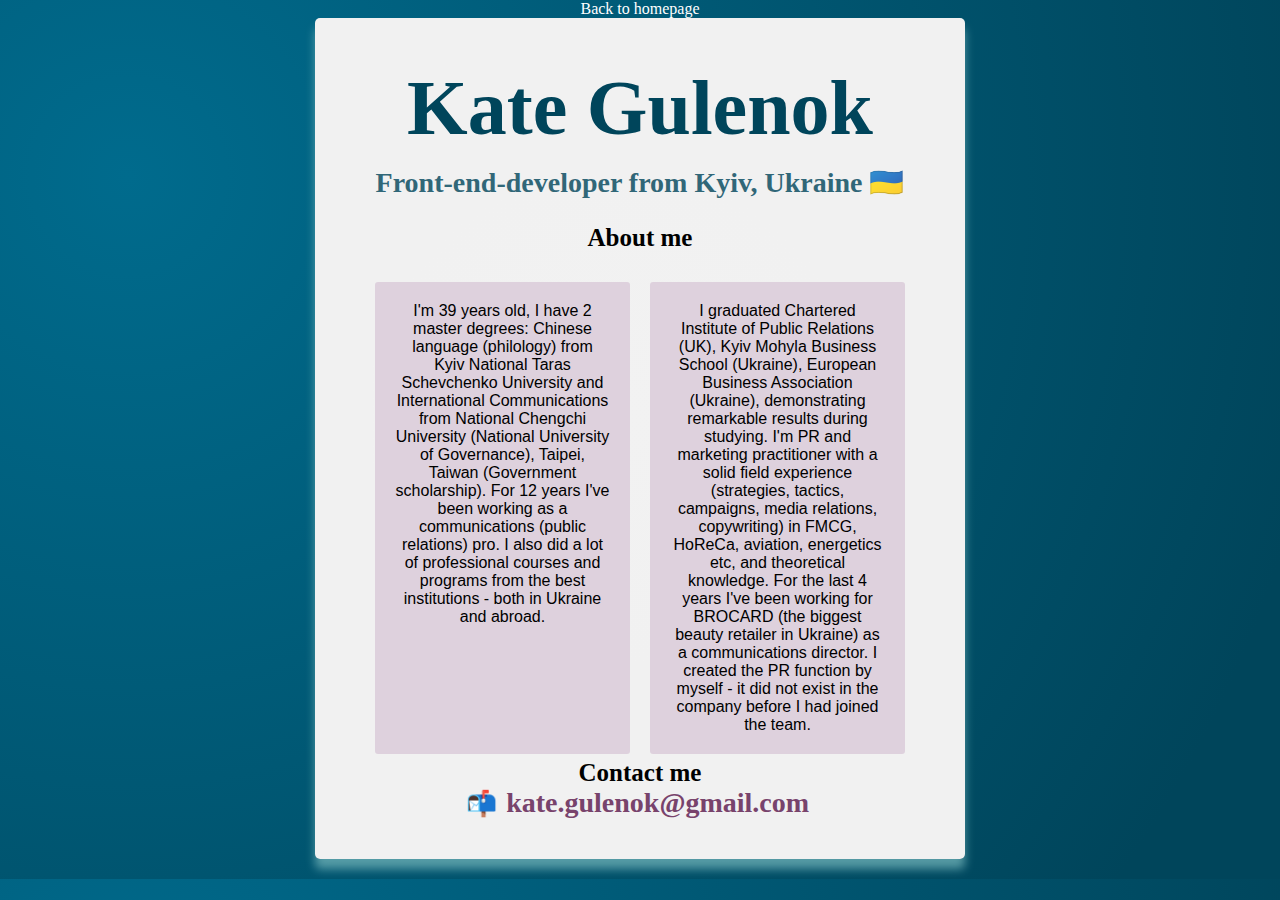
==== about.html @ e831b91f "Initial commit" ====
<!DOCTYPE html>
<html lang="en">
  <head>
    <meta charset="UTF-8" />
    <meta http-equiv="X-UA-Compatible" content="IE=edge" />
    <meta name="viewport" content="width=device-width, initial-scale=1.0" />
    <title>Document</title>
    <link rel="stylesheet" href="style.css" />
  </head>
  <body>
    <a href="index.html"> Back to homepage </a>
    <div class="page-wrap">
      <div class="container">
        <h1>Kate Gulenok</h1>
        <h2>Front-end-developer from Kyiv, Ukraine 🇺🇦</h2>
        <h3>About me</h3>
        <div class="about-text">
          <p>
            I'm 39 years old, I have 2 master degrees: Chinese language
            (philology) from Kyiv National Taras Schevchenko University and
            International Communications from National Chengchi University
            (National University of Governance), Taipei, Taiwan (Government
            scholarship). For 12 years I've been working as a communications
            (public relations) pro. I also did a lot of professional courses and
            programs from the best institutions - both in Ukraine and abroad.
          </p>
          <p>
            I graduated Chartered Institute of Public Relations (UK), Kyiv
            Mohyla Business School (Ukraine), European Business Association
            (Ukraine), demonstrating remarkable results during studying. I'm PR
            and marketing practitioner with a solid field experience
            (strategies, tactics, campaigns, media relations, copywriting) in
            FMCG, HoReCa, aviation, energetics etc, and theoretical knowledge.
            For the last 4 years I've been working for BROCARD (the biggest
            beauty retailer in Ukraine) as a communications director. I created
            the PR function by myself - it did not exist in the company before I
            had joined the team.
          </p>
        </div>
        <div id="contact">
          Contact me
          <br />📬
          <a href="mailto:kate.gulenok@gmail.com">kate.gulenok@gmail.com</a>
        </div>
      </div>
    </div>
  </body>
</html>
---- style.css ----
body {
  background: var(--page-background);
  margin: 0 auto;
  text-align: center;
  font: var(--project-font);
}

a {
  text-decoration: none;
  color: white;
  font-size: 16px;
}
h1 {
  color: var(--primary-color);
  font-size: 78px;
  margin-top: 5px;
  margin-bottom: -10px;
}

h2 {
  color: var(--primary-color);
  opacity: 80%;
  font-size: 28px;
}
h3 {
  font-size: 25px;
}

:root {
  --project-font: "Gill Sans", "Gill Sans MT", Calibri, "Trebuchet MS",
    sans-serif;
  --primary-color: #00455b;
  --secondary-color: hwb(305 82% 13%);
  --page-background: radial-gradient(
    circle at 10% 20%,
    rgb(0, 107, 141) 0%,
    rgb(0, 69, 91) 90%
  );
}

.portfolio {
  margin: 22px;
}

.container {
  max-width: 550px;
  margin: 0 auto;
  padding: 40px 50px;
  border-radius: 5px;
  box-shadow: hsla(185, 33%, 56%, 0.8) 0px 10px 10px 0;
  background: radial-gradient(
    343px at 46.3% 47.5%,
    rgb(242, 242, 242) 0%,
    rgb(241, 241, 241) 72.9%
  );
}

.page-wrap {
  margin-bottom: 20px;
}
.about-button {
  background: rgb(169, 115, 151);
}
.contact-button {
  background: rgb(120, 67, 108);
}
.contact-button:hover {
  color: rgb(169, 115, 151);
}
.about-button:hover {
  color: rgb(120, 67, 108);
}
.about-button,
.contact-button {
  transition: all 200ms ease;
  text-align: center;
  box-shadow: rgba(37, 39, 89, 0.08) 0px 8px 8px 0;
  cursor: pointer;
  color: white;
  border: 10px;
  border-radius: 4px;
  border-color: white;
  font-size: 15px;
  font-family: var(--project-font);
}

.about-section {
  display: flex;
  justify-content: center;
}

.about-section a {
  border: 1px solid black;
  padding: 20px;
  margin: 14px;
}

.about-text {
  display: flex;
  font-size: 16px;
  justify-content: space-evenly;
  font-family: var(--project-font);
  margin: -5px 0;
}
.about-text p {
  border-radius: 3px;
  background: var(--secondary-color);
  margin: 10px;
  padding: 20px;
  flex: 1;
  text-align: center;
}

#contact {
  font-size: 25px;
  font-weight: 800;
}
#contact a {
  color: rgb(120, 67, 108);
  font-weight: 700;
  font-size: 28px;
  margin: 10px 5px 5px 3px;
}
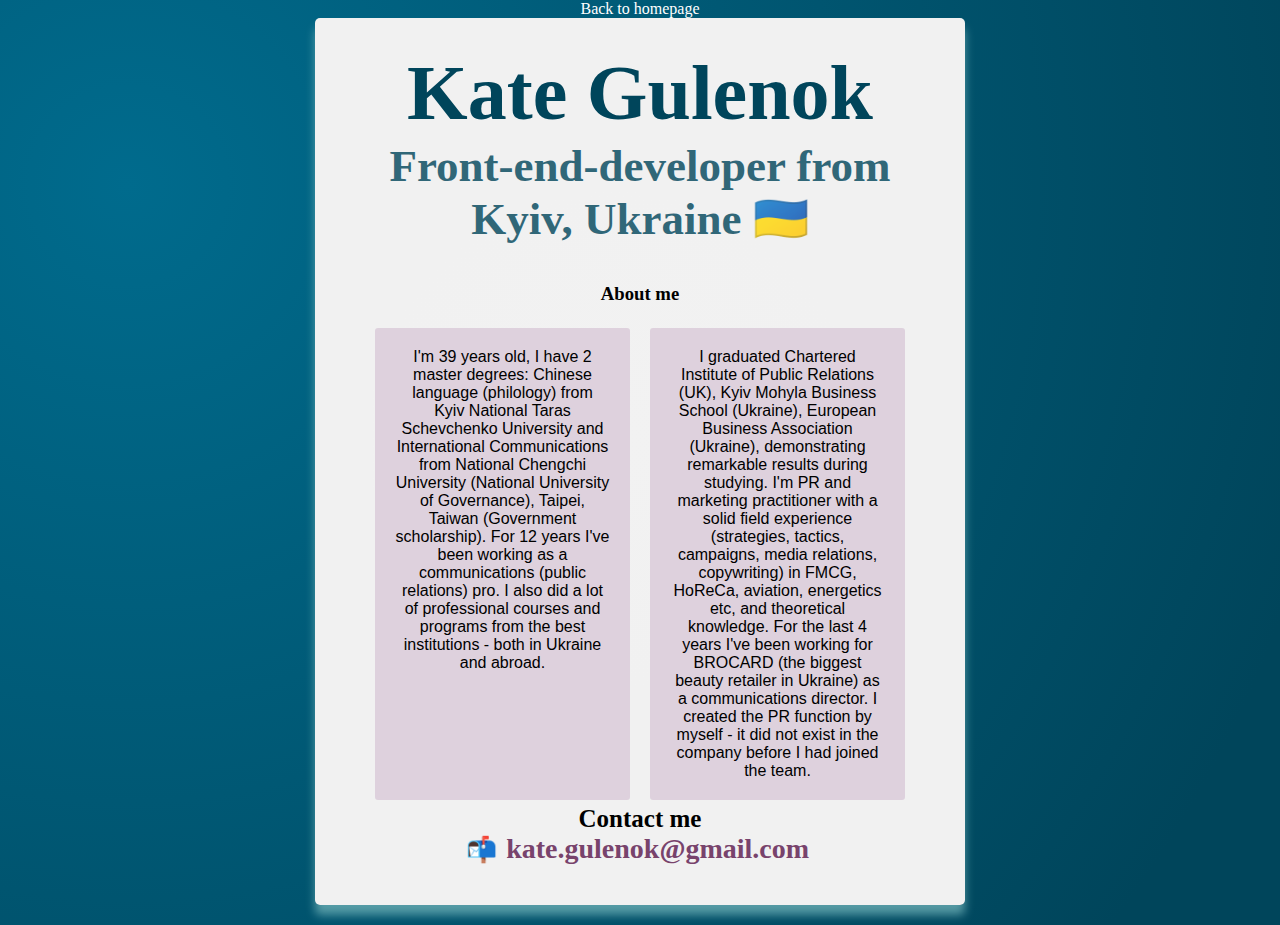
==== commit 567f2088: "document name changed, css element added" ====
--- a/about.html
+++ b/about.html
@@ -4,7 +4,7 @@
     <meta charset="UTF-8" />
     <meta http-equiv="X-UA-Compatible" content="IE=edge" />
     <meta name="viewport" content="width=device-width, initial-scale=1.0" />
-    <title>Document</title>
+    <title>Kate Gulenok</title>
     <link rel="stylesheet" href="style.css" />
   </head>
   <body>
--- a/style.css
+++ b/style.css
@@ -13,17 +13,17 @@
 h1 {
   color: var(--primary-color);
   font-size: 78px;
-  margin-top: 5px;
-  margin-bottom: -10px;
+  margin-top: -10px;
+  margin-bottom: -35px;
 }
 
 h2 {
   color: var(--primary-color);
   opacity: 80%;
-  font-size: 28px;
+  font-size: 45px;
 }
-h3 {
-  font-size: 25px;
+h4 {
+  font-size: 30px;
 }
 
 :root {
@@ -70,19 +70,6 @@
 .about-button:hover {
   color: rgb(120, 67, 108);
 }
-.about-button,
-.contact-button {
-  transition: all 200ms ease;
-  text-align: center;
-  box-shadow: rgba(37, 39, 89, 0.08) 0px 8px 8px 0;
-  cursor: pointer;
-  color: white;
-  border: 10px;
-  border-radius: 4px;
-  border-color: white;
-  font-size: 15px;
-  font-family: var(--project-font);
-}
 
 .about-section {
   display: flex;
@@ -91,8 +78,17 @@
 
 .about-section a {
   border: 1px solid black;
+  border-radius: 4px;
   padding: 20px;
   margin: 14px;
+  transition: all 200ms ease;
+  text-align: center;
+  box-shadow: #33193714 0px 8px 8px 0;
+  cursor: pointer;
+  color: white;
+  font-size: 15px;
+  font-family: var(--project-font);
+  text-transform: capitalize;
 }
 
 .about-text {
@@ -121,3 +117,7 @@
   font-size: 28px;
   margin: 10px 5px 5px 3px;
 }
+#contact a:hover {
+  text-decoration: underline;
+  color: var(--primary-color);
+}
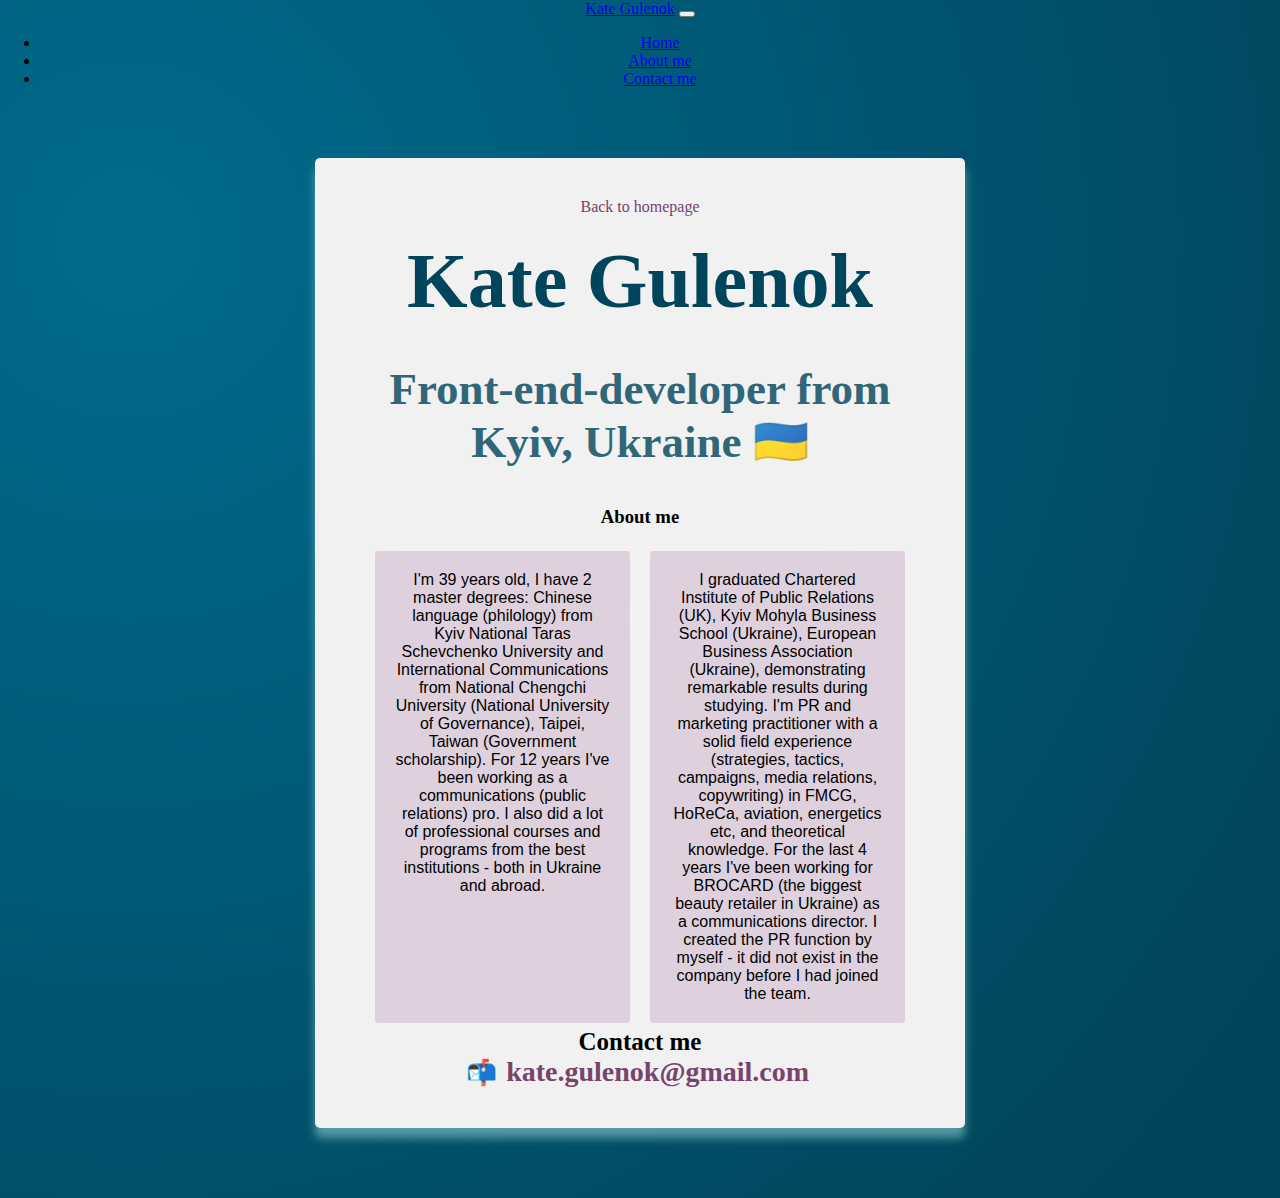
==== commit 62d04ed2: "The Works page added" ====
--- a/about.html
+++ b/about.html
@@ -4,13 +4,56 @@
     <meta charset="UTF-8" />
     <meta http-equiv="X-UA-Compatible" content="IE=edge" />
     <meta name="viewport" content="width=device-width, initial-scale=1.0" />
+    <link
+      href="https://cdn.jsdelivr.net/npm/bootstrap@5.0.2/dist/css/bootstrap.min.css"
+      rel="stylesheet"
+      integrity="sha384-EVSTQN3/azprG1Anm3QDgpJLIm9Nao0Yz1ztcQTwFspd3yD65VohhpuuCOmLASjC"
+      crossorigin="anonymous"
+    />
+    <script
+      src="https://cdn.jsdelivr.net/npm/bootstrap@5.0.2/dist/js/bootstrap.bundle.min.js"
+      integrity="sha384-MrcW6ZMFYlzcLA8Nl+NtUVF0sA7MsXsP1UyJoMp4YLEuNSfAP+JcXn/tWtIaxVXM"
+      crossorigin="anonymous"
+    ></script>
+    <link rel="stylesheet" href="style.css" />
     <title>Kate Gulenok</title>
-    <link rel="stylesheet" href="style.css" />
   </head>
   <body>
-    <a href="index.html"> Back to homepage </a>
+    <nav class="navbar navbar-expand-lg navbar-light bg-light fixed-top">
+      <div class="container-fluid">
+        <a class="navbar-brand" href="#">Kate Gulenok</a>
+        <button
+          class="navbar-toggler"
+          type="button"
+          data-bs-toggle="collapse"
+          data-bs-target="#navbarNav"
+          aria-controls="navbarNav"
+          aria-expanded="false"
+          aria-label="Toggle navigation"
+        >
+          <span class="navbar-toggler-icon"></span>
+        </button>
+        <div class="collapse navbar-collapse" id="navbarNav">
+          <ul class="navbar-nav">
+            <li class="nav-item">
+              <a class="nav-link active" aria-current="page" href="index.html"
+                >Home</a
+              >
+            </li>
+            <li class="nav-item">
+              <a class="nav-link" href="about.html">About me</a>
+            </li>
+            <li class="nav-item">
+              <a class="nav-link" href="about.html#contact">Contact me</a>
+            </li>
+          </ul>
+        </div>
+      </div>
+    </nav>
+
     <div class="page-wrap">
       <div class="container">
+        <a href="index.html"> Back to homepage </a>
         <h1>Kate Gulenok</h1>
         <h2>Front-end-developer from Kyiv, Ukraine 🇺🇦</h2>
         <h3>About me</h3>
--- a/style.css
+++ b/style.css
@@ -5,16 +5,17 @@
   font: var(--project-font);
 }
 
-a {
+.container a {
   text-decoration: none;
-  color: white;
+  color: rgb(120, 67, 108);
   font-size: 16px;
+  margin: 10px 5px 3px 5px;
 }
 h1 {
   color: var(--primary-color);
   font-size: 78px;
-  margin-top: -10px;
-  margin-bottom: -35px;
+  margin-top: 20px;
+  margin-bottom: 2px;
 }
 
 h2 {
@@ -44,7 +45,7 @@
 
 .container {
   max-width: 550px;
-  margin: 0 auto;
+  margin: 70px auto;
   padding: 40px 50px;
   border-radius: 5px;
   box-shadow: hsla(185, 33%, 56%, 0.8) 0px 10px 10px 0;
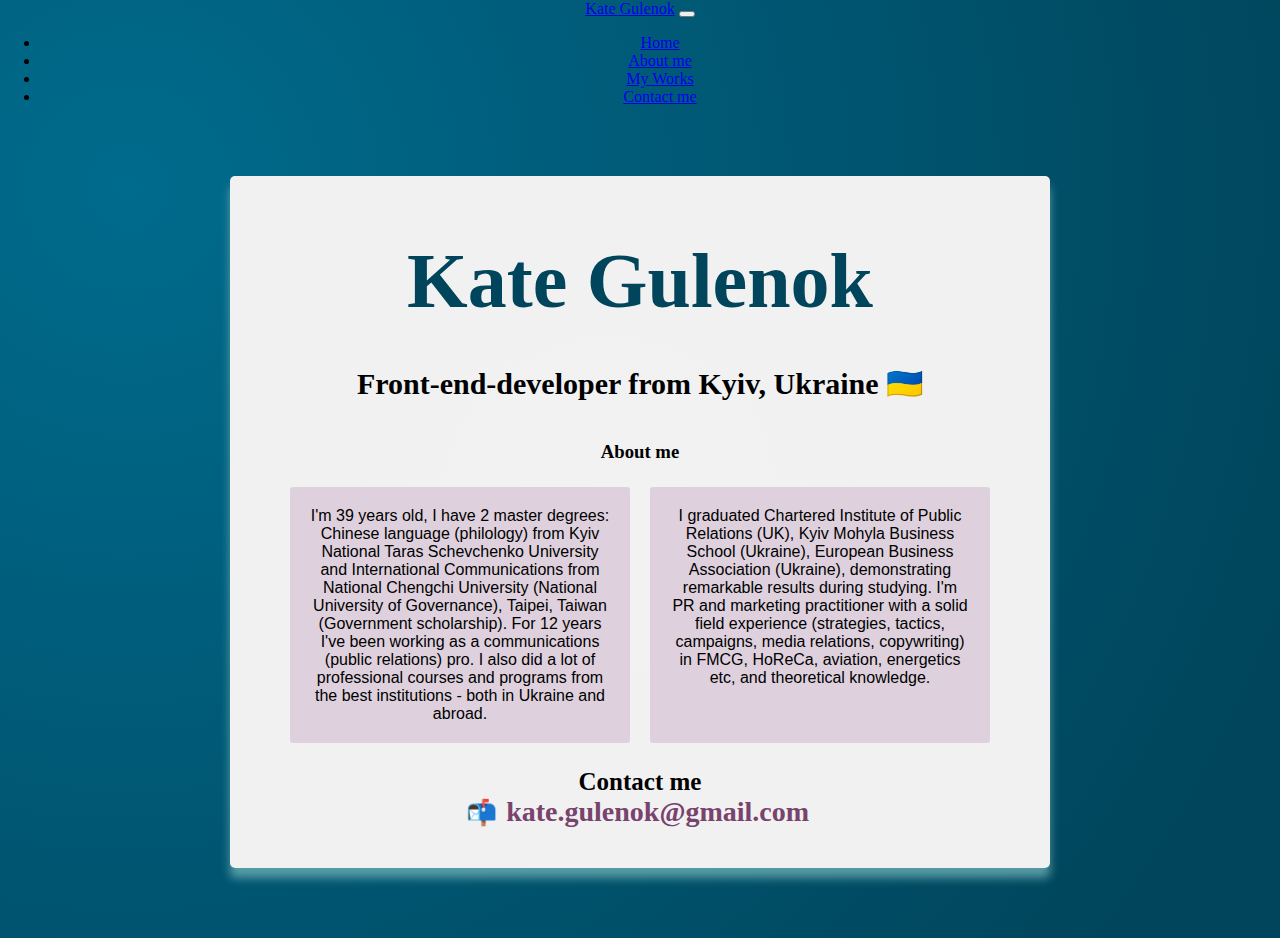
==== commit e2a49072: "adjusted to mobile devices" ====
--- a/about.html
+++ b/about.html
@@ -16,12 +16,18 @@
       crossorigin="anonymous"
     ></script>
     <link rel="stylesheet" href="style.css" />
-    <title>Kate Gulenok</title>
+    <title>About Kate Gulenok - front-end developer</title>
+    <meta
+      name="description"
+      content="Contact Kate Gulenok, junior front-end developer"
+    />
   </head>
   <body>
     <nav class="navbar navbar-expand-lg navbar-light bg-light fixed-top">
       <div class="container-fluid">
-        <a class="navbar-brand" href="#">Kate Gulenok</a>
+        <a class="navbar-brand" href="index.html" title="Kate Gulenok homepage"
+          >Kate Gulenok</a
+        >
         <button
           class="navbar-toggler"
           type="button"
@@ -36,27 +42,47 @@
         <div class="collapse navbar-collapse" id="navbarNav">
           <ul class="navbar-nav">
             <li class="nav-item">
-              <a class="nav-link active" aria-current="page" href="index.html"
+              <a
+                class="nav-link"
+                aria-current="page"
+                href="index.html"
+                title="Kate Gulenok homepage"
                 >Home</a
               >
             </li>
             <li class="nav-item">
-              <a class="nav-link" href="about.html">About me</a>
+              <a
+                class="nav-link active"
+                href="about.html"
+                title="About Kate Gulenok"
+                >About me</a
+              >
             </li>
             <li class="nav-item">
-              <a class="nav-link" href="about.html#contact">Contact me</a>
+              <a
+                class="nav-link"
+                href="works.html"
+                title="Websites by Kate Gulenok"
+                >My Works</a
+              >
+            </li>
+            <li class="nav-item">
+              <a
+                class="nav-link active"
+                href="about.html#contact"
+                title="Contact Kate Gulenok"
+                >Contact me</a
+              >
             </li>
           </ul>
         </div>
       </div>
     </nav>
-
     <div class="page-wrap">
       <div class="container">
-        <a href="index.html"> Back to homepage </a>
         <h1>Kate Gulenok</h1>
-        <h2>Front-end-developer from Kyiv, Ukraine 🇺🇦</h2>
-        <h3>About me</h3>
+        <h4>Front-end-developer from Kyiv, Ukraine 🇺🇦</h4>
+        <h3><strong> About me </strong></h3>
         <div class="about-text">
           <p>
             I'm 39 years old, I have 2 master degrees: Chinese language
@@ -74,16 +100,17 @@
             and marketing practitioner with a solid field experience
             (strategies, tactics, campaigns, media relations, copywriting) in
             FMCG, HoReCa, aviation, energetics etc, and theoretical knowledge.
-            For the last 4 years I've been working for BROCARD (the biggest
-            beauty retailer in Ukraine) as a communications director. I created
-            the PR function by myself - it did not exist in the company before I
-            had joined the team.
           </p>
         </div>
         <div id="contact">
           Contact me
           <br />📬
-          <a href="mailto:kate.gulenok@gmail.com">kate.gulenok@gmail.com</a>
+          <a
+            href="mailto:kate.gulenok@gmail.com"
+            class="d-block center"
+            title="Contact Kate Gulenok"
+            >kate.gulenok@gmail.com</a
+          >
         </div>
       </div>
     </div>
--- a/style.css
+++ b/style.css
@@ -19,7 +19,7 @@
 }
 
 h2 {
-  color: var(--primary-color);
+  color: black;
   opacity: 80%;
   font-size: 45px;
 }
@@ -44,7 +44,7 @@
 }
 
 .container {
-  max-width: 550px;
+  max-width: 720px;
   margin: 70px auto;
   padding: 40px 50px;
   border-radius: 5px;
@@ -111,6 +111,7 @@
 #contact {
   font-size: 25px;
   font-weight: 800;
+  margin-top: 20px;
 }
 #contact a {
   color: rgb(120, 67, 108);
@@ -122,3 +123,136 @@
   text-decoration: underline;
   color: var(--primary-color);
 }
+
+.works-head {
+  font-weight: 15px;
+}
+
+@media (max-width: 576px) {
+  h1 {
+    font-size: 52px;
+    text-align: center;
+    margin-bottom: 30px;
+    font-weight: bold;
+  }
+  h2 {
+    font-size: 38px;
+  }
+  h4 {
+    font-size: 24px;
+    margin-bottom: 40px;
+  }
+
+  .container {
+    margin: -10px -2px;
+    padding: 110px 70px;
+    max-width: 600px;
+  }
+  body {
+    max-height: 1200px;
+    width: 380px;
+  }
+
+  .portfolio {
+    margin: -150px -20px 50px -20px;
+    padding: 260px 32px;
+    max-height: 700px;
+    max-width: 600px;
+  }
+  .about-text p {
+    display: block;
+  }
+  .about-section {
+    margin-bottom: 10px;
+  }
+
+  .about-section a {
+    padding: 4px 38px;
+    font-size: 25px;
+  }
+
+  .page-wrap {
+    margin: 80px -8px;
+    padding: 10px 20px;
+  }
+  .page-wrap h1 {
+    margin: -60px 10px 25px 20px;
+  }
+  .page-wrap h4 {
+    margin: -10px 10px 25px 14px;
+  }
+  #contact a {
+    margin: 0 10px 10px -36px;
+  }
+
+  .page-wrap .container {
+    height: 1200px;
+  }
+
+  .about-text {
+    display: block;
+    /* padding: 10px 5px 5px 20px; */
+    margin: 20px -50px 5px -50px;
+  }
+}
+
+@media (max-width: 900px) {
+  .container {
+    margin: -10px -2px;
+    padding: 110px 70px;
+    /* max-width: 850px; */
+    height: 530px;
+  }
+  body {
+    height: 1290px;
+    width: 750px;
+  }
+
+  .portfolio {
+    margin: -95px -20px 50px -12px;
+    padding: 260px 32px;
+    max-height: 1180px;
+    max-width: 800px;
+  }
+
+  .page-wrap {
+    margin: 80px -25px 10px 0px;
+    padding: 10px 20px;
+  }
+
+  .page-wrap .container {
+    height: 850px;
+  }
+
+  .about-text p {
+    margin: 20px 5px 20px 10px;
+    width: 750px;
+  }
+
+  .about-text {
+    display: flex;
+    justify-content: space-between;
+    margin: 20px -44px 10px -44px;
+  }
+  h1 {
+    margin-top: -30px;
+  }
+  h2 {
+    margin-top: 38px;
+  }
+  h4 {
+    margin-bottom: 40px;
+    margin-top: 40px;
+  }
+
+  .row {
+    margin-top: 40px;
+    margin-bottom: 50px;
+  }
+  #contact a {
+    margin: 0 5px 10px 10px;
+  }
+  #contact {
+    margin-top: 40px;
+  }
+}
